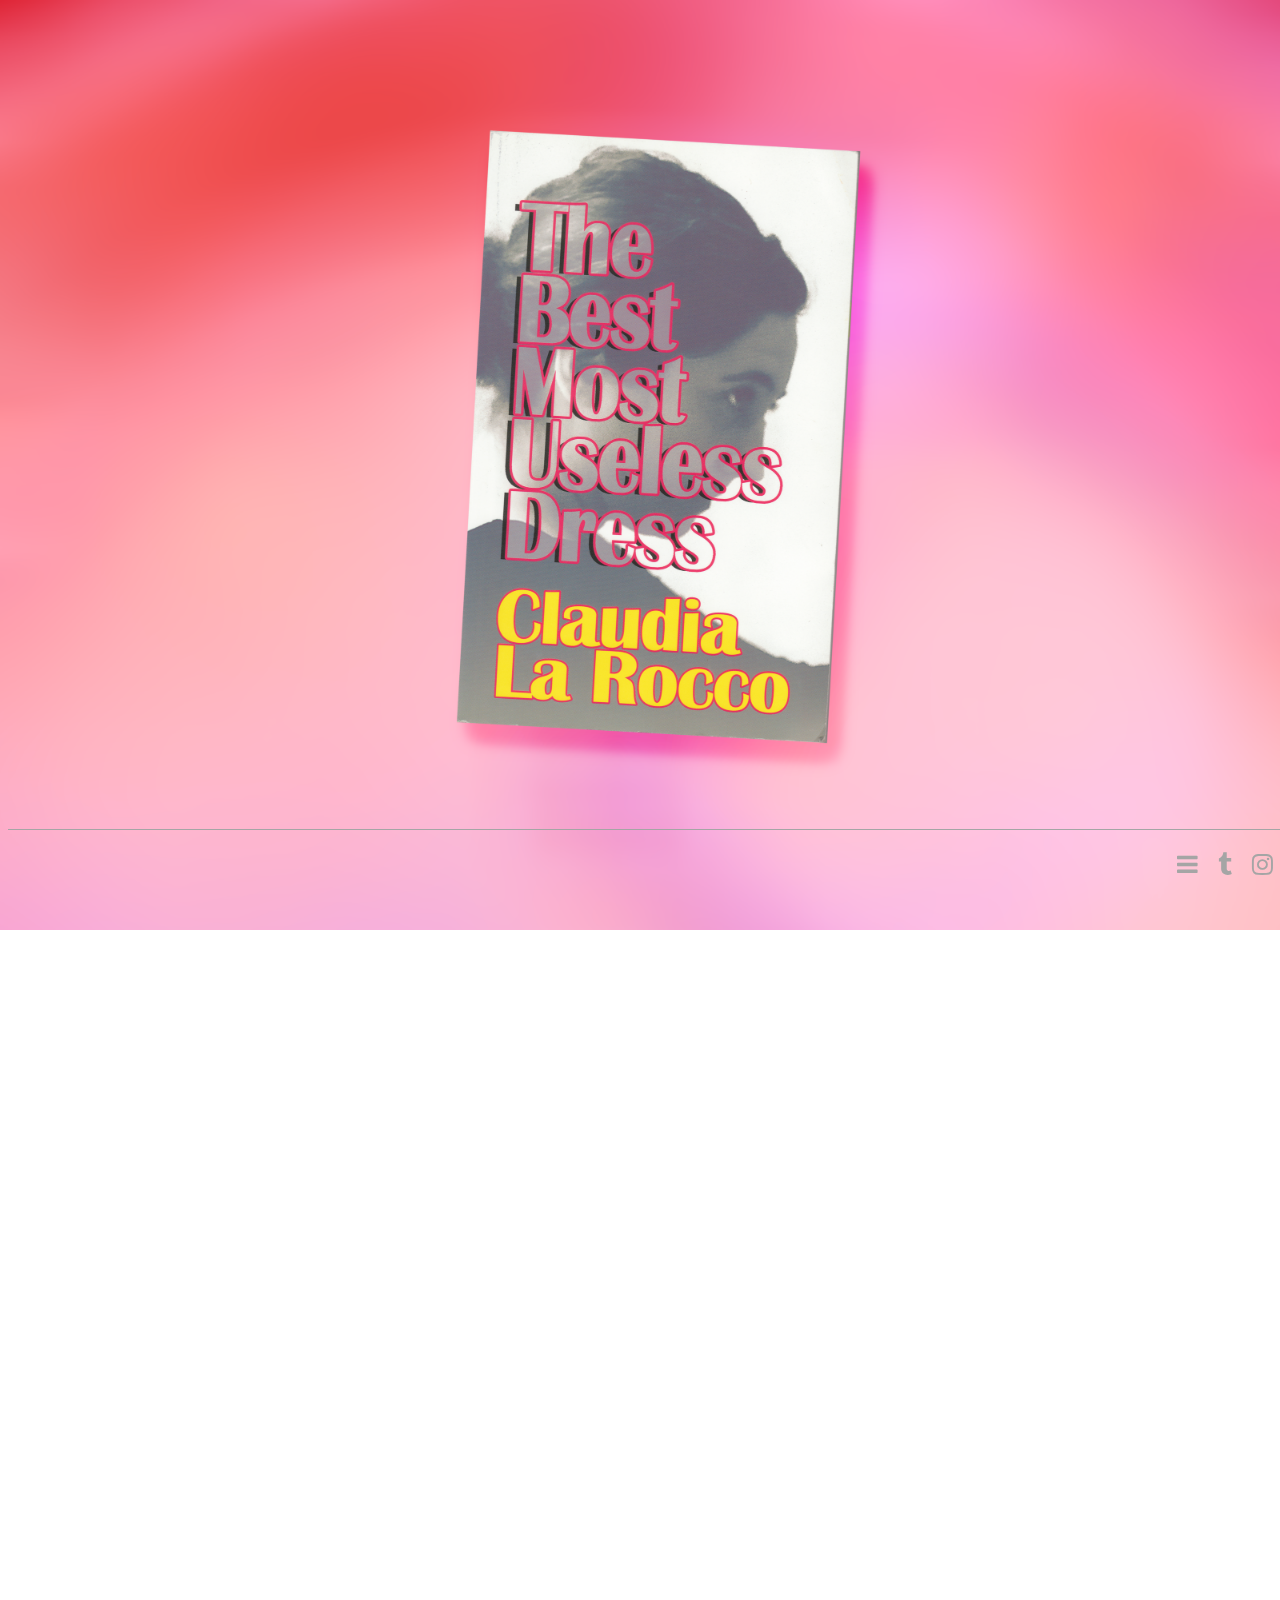
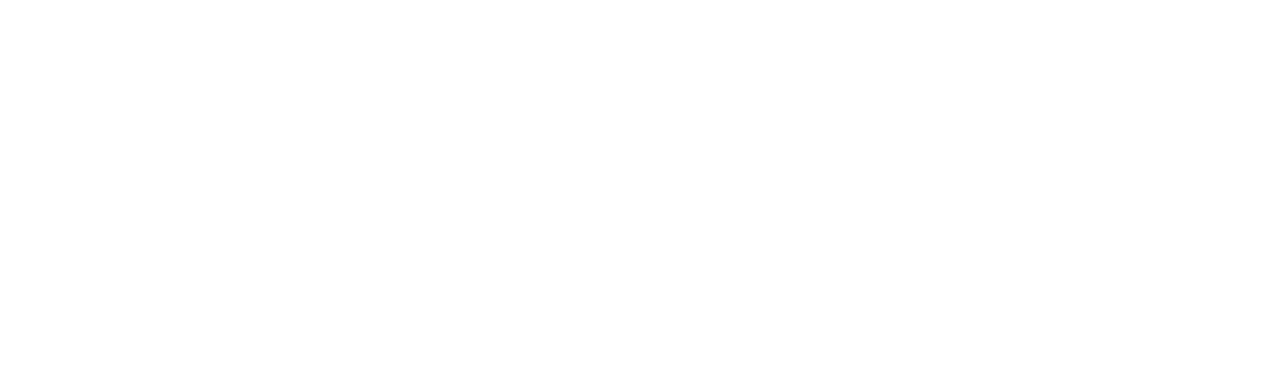
==== index.html @ afa6705f "first commit" ====
<!doctype html>
<html class="no-js" lang="">
    <head>
          <meta charset="utf-8">
          <meta http-equiv="x-ua-compatible" content="ie=edge">
          <title>eclair</title>
          <meta name="description" content="">
          <meta name="viewport" content="width=device-width, initial-scale=1">

          <link rel="apple-touch-icon" href="apple-touch-icon.png">

          <link href="https://fonts.googleapis.com/css?family=Lato:100,300,300i,400,700" rel="stylesheet">

          <link rel="stylesheet" href="https://maxcdn.bootstrapcdn.com/bootstrap/4.0.0-alpha.6/css/bootstrap.min.css" integrity="sha384-rwoIResjU2yc3z8GV/NPeZWAv56rSmLldC3R/AZzGRnGxQQKnKkoFVhFQhNUwEyJ" crossorigin="anonymous">
          <link href="https://cdn.snipcart.com/themes/2.0/base/snipcart.min.css" rel="stylesheet" type="text/css" />

          <link href="https://maxcdn.bootstrapcdn.com/font-awesome/4.7.0/css/font-awesome.min.css" rel="stylesheet" integrity="sha384-wvfXpqpZZVQGK6TAh5PVlGOfQNHSoD2xbE+QkPxCAFlNEevoEH3Sl0sibVcOQVnN" crossorigin="anonymous">

          <link rel="stylesheet" href="./css/nttld.css?v=apr28172" media="screen">

          <link rel="apple-touch-icon" sizes="180x180" href="/apple-touch-icon.png">
          <link rel="icon" type="image/png" href="/favicon-32x32.png" sizes="32x32">
          <link rel="icon" type="image/png" href="/favicon-16x16.png" sizes="16x16">
          <link rel="manifest" href="/manifest.json">
          <link rel="mask-icon" href="/safari-pinned-tab.svg" color="#5bbad5">
          <meta name="theme-color" content="#ffffff">



          <script src="https://code.jquery.com/jquery-3.1.1.min.js"></script>

          <script src="https://cdnjs.cloudflare.com/ajax/libs/tether/1.4.0/js/tether.min.js" integrity="sha384-DztdAPBWPRXSA/3eYEEUWrWCy7G5KFbe8fFjk5JAIxUYHKkDx6Qin1DkWx51bBrb" crossorigin="anonymous"></script>

          <script src="https://maxcdn.bootstrapcdn.com/bootstrap/4.0.0-alpha.6/js/bootstrap.min.js"></script>

          <!-- Snipcart section -->
          <script src="https://ajax.googleapis.com/ajax/libs/jquery/2.2.2/jquery.min.js"></script>

          <script src="https://cdn.snipcart.com/scripts/2.0/snipcart.js" id="snipcart" data-api-key="MDNmNmMyM2UtNzE5Yy00MDRhLWFlYmMtYjlkZWI2OTkzZmEwNjM2MjQyNjU5MTQzOTgzNzgw"></script>

          <link href="https://cdn.snipcart.com/themes/2.0/base/snipcart.min.css" type="text/css" rel="stylesheet" />



    </head>

    <body>

      <div class="container-fluid main">


              <!-- Welcome photo - IE this is all you need ;) -->
              <div class="row" id="image">
                <div class="col-12">


                </div>
              </div>




        <!-- Product Pages // Centered Fade-In, Out to the Bottom -->
        <div class="products-only">


          <div id="bottle" class="product center-product">
            <div class="close-product"><i class="fa fa-times-circle"></i></div>
            <div class="row">
              <div class="col-12 col-sm-7 product-image">
                <div class="product-image-main">
                  <img src="https://s3.ca-central-1.amazonaws.com/nttld.ltd/cdn/products/2017/bottle2017.jpg">
                </div>
                <div class="product-thumbnail thumb1">
                  <img src="https://s3.ca-central-1.amazonaws.com/nttld.ltd/cdn/products/2017/bottle2017.jpg">
                </div>
                <div class="product-thumbnail thumb2">
                  <img src="https://s3.ca-central-1.amazonaws.com/nttld.ltd/cdn/products/2017/bottle2017.jpg">
                </div>
                <div class="product-thumbnail thumb3">
                  <img src="https://s3.ca-central-1.amazonaws.com/nttld.ltd/cdn/products/2017/bottle2017.jpg">
                </div>
              </div>
              <div class="col-12 col-sm-5 product-text">
                <h2>bottle</h2>
                <div class="product-style-band">
                  <img src="https://s3.ca-central-1.amazonaws.com/nttld.ltd/cdn/products/2017/bottle2017.jpg">
                </div>
                <p>It's gold. You squeeze it. Stuff comes out.</p>
                <p><em>In stock</em></p>
                <ul>
                  <li>Bottle</li>
                  <li>Holds fluids</li>
                  <li>Says "entitled" on it</li>
                </ul>

                <div class="button-wrapper">
                  <button
                      class="nttld btn btn-primary snipcart-add-item"
                      data-item-id="2017-classic-bottle-spring"
                      data-item-url="/"
                      data-item-name="entitled bottle"
                      data-item-price="15.00"
                      data-item-weight="200"
                      data-item-description="The entitled bottle"
                      <i class="fa fa-shopping-cart"></i> <h3>15.00</h3>
                    </button>
                </div>
              </div>
            </div>
          </div>

          <div id="keg" class="product center-product">
            <div class="close-product"><i class="fa fa-times-circle"></i></div>
            <div class="row">
              <div class="col-12 col-sm-7 product-image">
                <div class="product-image-main">
                  <img src="https://s3.ca-central-1.amazonaws.com/nttld.ltd/cdn/products/2017/keg2017.jpg">
                </div>
                 <div class="product-thumbnail"></div>
                <div class="product-thumbnail"></div>
              </div>
              <div class="col-12 col-sm-5 product-text">
                  <h2>keg</h2>
                  <div class="product-style-band">
                    <div class="style-band">
                      <img src="https://s3.ca-central-1.amazonaws.com/nttld.ltd/cdn/products/2017/keg2017.jpg">
                    </div>
                  </div>
                  <p>It's a hole you can put things in while you wear your training t. Think of it as your perfect partner.</p>
                  <p><em>In stock</em></p>
                  <ul>
                    <li>Black plastic</li>
                    <li>Gold text</li>
                    <li>Says nttld.ltd on it</li>
                  </ul>
                  <div class="button-wrapper">
                    <button
                        class="nttld btn btn-primary snipcart-add-item"
                        data-item-id="2017-keg-spring"
                        data-item-url="/"
                        data-item-name="entitled keg"
                        data-item-price="15.00"
                        data-item-weight="180"
                        data-item-description="The entitled keg"
                        <i class="fa fa-shopping-cart"></i> <h3>15.00</h3>
                      </button>
                </div>
              </div>
            </div>
          </div>

        </div>


        <!-- Pages Section -->
        <div class="other-pages">

          <!-- Info/About Page -->
          <div id="about" class="info-page center-page">
            <div class="close-page"><i class="fa fa-times-circle"></i></div>
              <div class="row">
                <div class="col-12 col-sm-8 offset-sm-2 col-md-6 offset-md-3 text">
                  <div class="text-header">
                      <img src="https://s3.ca-central-1.amazonaws.com/nttld.ltd/cdn/images/3.jpg">
                  </div>
                  <h2>About Entitled</h2>
                  <p>Just a small group of cyclists from Montréal, Québec, looking to approach competitive cycling with a laissez-faire attitude. Look good, ride hard, yes. Take ourselves seriously, no.</p>
                  <div class="text-footer">
                      <img src="https://s3.ca-central-1.amazonaws.com/nttld.ltd/cdn/images/3.jpg">
                  </div>
                </div>
              </div>
          </div>


          <!-- FAQ -->
          <div id="faq" class="info-page center-page">
            <div class="close-page"><i class="fa fa-times-circle"></i></div>
              <div class="row">
                <div class="col-12 col-sm-8 offset-sm-2 col-md-6 offset-md-3 text">
                  <div class="text-header">
                      <img src="https://s3.ca-central-1.amazonaws.com/nttld.ltd/cdn/images/3.jpg">
                  </div>
                  <h2>FAQ</h2>
                  <ol>
                    <li><strong>I want my order ASAP, how do I know what’s in stock?</strong><br />

                    Think of us as half-way between made-to-order and pret-a-portée. In some cases, items are produced frequently based on current demand, in other cases, the lead time is dependant on our current orders.</li>

                    <li><strong>Do you have (y) size?</strong><br />

                    In the case of cycling kits, please see our <a href="#" class="page-link" data-id="sizing">sizing charts</a>.<br />

                    For t-shirts, we currently produce small, medium and large. This can and will change and we’d love to  <a href="#" class="page-link" data-id="contact">hear from you</a>.</li>

                    <li><strong>Shipping</strong><br />

                    The numbers you see come straight from the Canadian Postal Service. You are responsible for any duties or fees or taxes or general "someone's hand in your pocket because monies", please see our  <a href="#" class="page-link" data-id="shipping">shipping page here</a>.</li>

                    <!-- <li><strong>Returns</strong><br />

                    We also have a page for that here.</li> -->

                    <li><strong>What if I don’t like it?</strong><br />

                    Yup, another <a href="#" class="page-link" data-id="guaranteed">page for that here.</a></li>

                    <div class="text-footer">
                      <img src="https://s3.ca-central-1.amazonaws.com/nttld.ltd/cdn/images/3.jpg">
                    </div>
                </div>
              </div>
          </div>

          <!-- Contact -->
          <div id="contact" class="info-page center-page">
            <div class="close-page"><i class="fa fa-times-circle"></i></div>
              <div class="row">
                <div class="col-12 col-sm-8 offset-sm-2 col-md-6 offset-md-3 text">
                  <div class="text-header">
                      <img src="https://s3.ca-central-1.amazonaws.com/nttld.ltd/cdn/images/3.jpg">
                  </div>
                  <h2>Entitled</h2>
                  <p>4169 Drolet<br />Montréal, QC<br />H2W 2L5</p>
                  <p><a href="mailto:info@nttld.ltd">info@nttld.ltd</a></p>
                  <div class="text-footer">
                      <img src="https://s3.ca-central-1.amazonaws.com/nttld.ltd/cdn/images/3.jpg">
                  </div>
                </div>
              </div>
          </div>


        </div>
      </div>




      <!-- Sitemap and page listing -->
      <div class="container-fluid pages">

        <div id="sitemap" class="sitemap">
          <div class="all-wrapper">
            <div class="close-sitemap"><i class="fa fa-times-circle"></i></div>
        <!-- entitled logo to swap -->
            <div class="row logo">
            <div class="col-12">
                <img class="entitled-main-brand" src="https://s3.ca-central-1.amazonaws.com/nttld.ltd/cdn/images/entitled-web.png">
              </div>
            </div>
            <div class="row products">
              <div class="col-12 col-sm-6 col-md-4 col-lg-3">
                <!-- NTTLD KITS SECTION -->
              </div>
              <div class="col-12 col-sm-6 col-md-4 col-lg-3">
                <!-- NTTLD TEES SECTION -->
                </ul>
              </div>
              <div class="col-12 col-sm-6 col-md-4 col-lg-3">
                <h2>collection</h2>
                <ul>
                  <li class="sitemap-link" data-id="bottle">Pedro Paramo</li>
                  <li class="sitemap-link" data-id="keg">Nature Poem</li>
                </ul>
              </div>
              <div class="col-12 col-sm-6 col-md-4 col-lg-3">
                <h2>eclair</h2>
                <ul>
                  <li class="sitemap-link" data-id="about">about</li>
                  <li class="sitemap-link" data-id="contact">contact</li>
                  <li class="sitemap-link" data-id="faq">f.a.q.</li>
                </ul>
              </div>
        <!--     <div class="col-12 col-sm-6 col-md-4 col-lg-3">
                <h2>store stuff</h2>
                <ul>
                  <li class="sitemap-link" data-id="guaranteed">guaranteed entitled</li>
                  <li class="sitemap-link" data-id="sizing">sizing</li>
                  <li class="sitemap-link" data-id="preorders">preorders</li>
                  <li class="sitemap-link" data-id="shipping">shipping</li>
                  <li>returns</li>
                </ul>
              </div> -->

            </div>
          </div>
        </div>
      </div>



      <footer>

          <div class="cart">
            <a href="#" class="snipcart-checkout"><i class="fa fa-shopping-cart"></i><span class="badge">0</span></a>
          </div>

          <div class="sitemap-button">
            <i class="fa fa-navicon show-products"></i>
          </div>

          <div class="contact-social">
            <a href="https://eclair-works.tumblr.com"><i class="fa fa-tumblr"></i></a>
            <a href="https://instagram.com/eclair.works"><i class="fa fa-instagram"></i></a>
          </div>
      </footer>

      <!-- Custom NTLD JS/Jquery for toggles, panels and scrolling -->
      <script src="js/nttld.js" type="text/javascript" charset="utf-8" async defer></script>

      <!-- random and zooming and scrolling scripts -->
      <script src="js/bgrandom.js" type="text/javascript" ></script>

      <script src="js/skrollr.js"></script>
      <script>
        var s = skrollr.init();
      </script>

      <!-- Piwik -->
      <script type="text/javascript">

        var _paq = _paq || [];
        // tracker methods like "setCustomDimension" should be called before "trackPageView"
        _paq.push(["setDocumentTitle", document.domain + "/" + document.title]);
        _paq.push(["setCookieDomain", "*.nttld.ltd"]);
        _paq.push(["setDomains", ["*.nttld.ltd","*.entitled.ltd","*.www.entitled.ltd","*.www.nttld.ltd"]]);
        _paq.push(['trackPageView']);
        _paq.push(['enableLinkTracking']);
        (function() {
          var u="https://analytics.shiftfocus.ca/";
          _paq.push(['setTrackerUrl', u+'piwik.php']);
          _paq.push(['setSiteId', '28']);
          var d=document, g=d.createElement('script'), s=d.getElementsByTagName('script')[0];
          g.type='text/javascript'; g.async=true; g.defer=true; g.src=u+'piwik.js'; s.parentNode.insertBefore(g,s);
        })();
      </script>
      <noscript><p><img src="https://analytics.shiftfocus.ca/piwik.php?idsite=28&rec=1" style="border:0;" alt="" /></p></noscript>
      <!-- End Piwik Code -->

  </body>
</html>
---- css/nttld.css ----
body {
  background: #000021;
  font-family: 'Lato', sans-serif;
  font-size: 24px;
  color: #ac862d;
  letter-spacing: -0.2px;
}
.main {
  padding: 0px;
  overflow: auto;
}
.main #photo {
  margin: 0px;
}
.main #photo div {
  background-image: url("https://s3.ca-central-1.amazonaws.com/nttld.ltd/cdn/images/8.jpg");
  width: 100vw;
  height: 100vh;
  background-size: cover;
  padding: 0px;
}
.main #photo div .photogcredit {
  color: #ac862d;
  height: 100px;
  font-size: 12px;
  padding-top: 8px;
  padding-left: 21px;
  opacity: 0.4;
  background: none;
  transition: opacity 0.5s ease-in-out;
}
.main #photo div .photogcredit:hover {
  opacity: 1;
  transition: opacity 0.5s ease-in-out;
}
.main #photo div .photogcredit a {
  color: #ac862d;
}
.main #photo div img {
  position: absolute;
  top: 10px;
  right: 25px;
  opacity: 0;
  width: 500px;
  transition: opacity 0.5s ease-in-out;
}
.main #photo div img:hover {
  opacity: 1;
  transition: opacity 0.5s ease-in-out;
}
.main #photo div i {
  position: absolute;
  bottom: 80px;
  left: 35px;
  opacity: 0.2;
  transition: opacity 0.3s;
}
.main #photo div i:hover {
  opacity: 1;
  transition: opacity 0.3s;
}
.main .products-only,
.main .other-pages {
  background-image: none;
}
.imageCycle1{
background:url(../bgimages/1.png) no-repeat center center fixed;
width: 100vw;
height: 100vh;
background-size: cover;
padding: 0px;
}
.imageCycle2{
background:url(../bgimages/2.png) no-repeat center center fixed;
width: 100vw;
height: 100vh;
background-size: cover;
padding: 0px;
}
.imageCycle3{
background:url(../bgimages/3.png) no-repeat center center fixed;
width: 100vw;
height: 100vh;
background-size: cover;
padding: 0px;
}
.imageCycle4{
background:url(../bgimages/4.png) no-repeat center center fixed;
width: 100vw;
height: 100vh;
background-size: cover;
padding: 0px;
}
.main .products-only background-color,
.main .other-pages background-color,
.main .products-only .center-product,
.main .other-pages .center-product,
.main .products-only .center-page,
.main .other-pages .center-page {
  position: absolute;
  opacity: 0;
  left: 0;
  top: 100vh;
  min-height: 100vh;
  width: 100vw;
  background-color: rgba(254,254,254,0.92);
  z-index: 10;
  overflow: scroll;
  transition: 0.6s top ease-in-out, 0.3s opacity linear;
}
.main .products-only .center-product .close-product,
.main .other-pages .center-product .close-product,
.main .products-only .center-page .close-product,
.main .other-pages .center-page .close-product,
.main .products-only .center-product .close-page,
.main .other-pages .center-product .close-page,
.main .products-only .center-page .close-page,
.main .other-pages .center-page .close-page {
  display: block;
  position: absolute;
  width: 30px;
  top: 10px;
  right: 10px;
  z-index: 5;
}
.main .products-only .center-product .close-product i,
.main .other-pages .center-product .close-product i,
.main .products-only .center-page .close-product i,
.main .other-pages .center-page .close-product i,
.main .products-only .center-product .close-page i,
.main .other-pages .center-product .close-page i,
.main .products-only .center-page .close-page i,
.main .other-pages .center-page .close-page i {
  color: #ac862d;
}
.main .products-only .center-product .product-image,
.main .other-pages .center-product .product-image,
.main .products-only .center-page .product-image,
.main .other-pages .center-page .product-image {
  width: 100%;
  height: 80vh;
  margin-top: 35px;
  padding-left: 35px;
  object-fit: cover;
}
.main .products-only .center-product .product-image .product-image-main,
.main .other-pages .center-product .product-image .product-image-main,
.main .products-only .center-page .product-image .product-image-main,
.main .other-pages .center-page .product-image .product-image-main {
  position: relative;
}
.main .products-only .center-product .product-image .product-image-main img,
.main .other-pages .center-product .product-image .product-image-main img,
.main .products-only .center-page .product-image .product-image-main img,
.main .other-pages .center-page .product-image .product-image-main img {
  width: 100%;
}
.main .products-only .center-product .product-image .product-thumbnail,
.main .other-pages .center-product .product-image .product-thumbnail,
.main .products-only .center-page .product-image .product-thumbnail,
.main .other-pages .center-page .product-image .product-thumbnail {
  position: right;
  margin-top: 10px;
  height: 10vh;
  overflow: hidden;
}
.main .products-only .center-product .product-image .product-thumbnail img,
.main .other-pages .center-product .product-image .product-thumbnail img,
.main .products-only .center-page .product-image .product-thumbnail img,
.main .other-pages .center-page .product-image .product-thumbnail img {
  width: 100%;
  height: 100%;
}
.main .products-only .center-product .product-image .thumb1 img,
.main .other-pages .center-product .product-image .thumb1 img,
.main .products-only .center-page .product-image .thumb1 img,
.main .other-pages .center-page .product-image .thumb1 img {
  object-fit: none;
  object-position: 49% 40%;
}
.main .products-only .center-product .product-image .thumb2 img,
.main .other-pages .center-product .product-image .thumb2 img,
.main .products-only .center-page .product-image .thumb2 img,
.main .other-pages .center-page .product-image .thumb2 img {
  object-fit: none;
  object-position: 66% 57%;
}
.main .products-only .center-product .product-image .thumb3 img,
.main .other-pages .center-product .product-image .thumb3 img,
.main .products-only .center-page .product-image .thumb3 img,
.main .other-pages .center-page .product-image .thumb3 img {
  object-fit: none;
  object-position: 27% 18%;
}
.main .products-only .center-product .product-text,
.main .other-pages .center-product .product-text,
.main .products-only .center-page .product-text,
.main .other-pages .center-page .product-text,
.main .products-only .center-product .text,
.main .other-pages .center-product .text,
.main .products-only .center-page .text,
.main .other-pages .center-page .text {
  margin-top: 35px;
  padding-right: 40px;
}
.main .products-only .center-product .product-text .product-style-band,
.main .other-pages .center-product .product-text .product-style-band,
.main .products-only .center-page .product-text .product-style-band,
.main .other-pages .center-page .product-text .product-style-band,
.main .products-only .center-product .text .product-style-band,
.main .other-pages .center-product .text .product-style-band,
.main .products-only .center-page .text .product-style-band,
.main .other-pages .center-page .text .product-style-band {
  height: 75px;
  background-color: #000021;
  margin-bottom: 10px;
  overflow: hidden;
}
.main .products-only .center-product .product-text .product-style-band img,
.main .other-pages .center-product .product-text .product-style-band img,
.main .products-only .center-page .product-text .product-style-band img,
.main .other-pages .center-page .product-text .product-style-band img,
.main .products-only .center-product .text .product-style-band img,
.main .other-pages .center-product .text .product-style-band img,
.main .products-only .center-page .text .product-style-band img,
.main .other-pages .center-page .text .product-style-band img {
  width: 100%;
  height: 100%;
  object-fit: none;
  object-position: 50% 25%;
}
.main .products-only .center-product .product-text h2,
.main .other-pages .center-product .product-text h2,
.main .products-only .center-page .product-text h2,
.main .other-pages .center-page .product-text h2,
.main .products-only .center-product .text h2,
.main .other-pages .center-product .text h2,
.main .products-only .center-page .text h2,
.main .other-pages .center-page .text h2 {
  font-weight: 200;
  text-transform: uppercase;
  margin-bottom: 10px;
}
.main .products-only .center-product .product-text p,
.main .other-pages .center-product .product-text p,
.main .products-only .center-page .product-text p,
.main .other-pages .center-page .product-text p,
.main .products-only .center-product .text p,
.main .other-pages .center-product .text p,
.main .products-only .center-page .text p,
.main .other-pages .center-page .text p {
  font-weight: 400;
  font-size: 14px;
  color: #000021;
}
.main .products-only .center-product .product-text p a,
.main .other-pages .center-product .product-text p a,
.main .products-only .center-page .product-text p a,
.main .other-pages .center-page .product-text p a,
.main .products-only .center-product .text p a,
.main .other-pages .center-product .text p a,
.main .products-only .center-page .text p a,
.main .other-pages .center-page .text p a {
  display: inline;
  color: #000021;
  border: none;
  padding: 0px;
  margin: 0px;
}
.main .products-only .center-product .product-text h3,
.main .other-pages .center-product .product-text h3,
.main .products-only .center-page .product-text h3,
.main .other-pages .center-page .product-text h3,
.main .products-only .center-product .text h3,
.main .other-pages .center-product .text h3,
.main .products-only .center-page .text h3,
.main .other-pages .center-page .text h3 {
  font-size: 20px;
  font-weight: 300;
}
.main .products-only .center-product .product-text ul,
.main .other-pages .center-product .product-text ul,
.main .products-only .center-page .product-text ul,
.main .other-pages .center-page .product-text ul,
.main .products-only .center-product .text ul,
.main .other-pages .center-product .text ul,
.main .products-only .center-page .text ul,
.main .other-pages .center-page .text ul {
  padding-left: 20px;
}
.main .products-only .center-product .product-text ul li,
.main .other-pages .center-product .product-text ul li,
.main .products-only .center-page .product-text ul li,
.main .other-pages .center-page .product-text ul li,
.main .products-only .center-product .text ul li,
.main .other-pages .center-product .text ul li,
.main .products-only .center-page .text ul li,
.main .other-pages .center-page .text ul li {
  font-size: 14px;
}
.main .products-only .center-product .product-text .button-wrapper,
.main .other-pages .center-product .product-text .button-wrapper,
.main .products-only .center-page .product-text .button-wrapper,
.main .other-pages .center-page .product-text .button-wrapper,
.main .products-only .center-product .text .button-wrapper,
.main .other-pages .center-product .text .button-wrapper,
.main .products-only .center-page .text .button-wrapper,
.main .other-pages .center-page .text .button-wrapper {
  position: absolute;
  bottom: 0px;
  right: 35px;
}
.main .products-only .center-product .product-text .button-wrapper button,
.main .other-pages .center-product .product-text .button-wrapper button,
.main .products-only .center-page .product-text .button-wrapper button,
.main .other-pages .center-page .product-text .button-wrapper button,
.main .products-only .center-product .text .button-wrapper button,
.main .other-pages .center-product .text .button-wrapper button,
.main .products-only .center-page .text .button-wrapper button,
.main .other-pages .center-page .text .button-wrapper button {
  width: 100%;
  text-align: right;
  border: none;
  background: none;
  position: relative;
  bottom: 3px;
  color: #ac862d;
  font-weight: 200;
  background: none;
  font-size: 16px;
  outline: none;
  border: none;
  padding-left: 3px;
  padding-bottom: 5px;
  padding-right: 0px;
  padding-top: 3px;
  font-family: 'Lato', sans-serif;
}
.main .products-only .center-product .product-text .button-wrapper button i,
.main .other-pages .center-product .product-text .button-wrapper button i,
.main .products-only .center-page .product-text .button-wrapper button i,
.main .other-pages .center-page .product-text .button-wrapper button i,
.main .products-only .center-product .text .button-wrapper button i,
.main .other-pages .center-product .text .button-wrapper button i,
.main .products-only .center-page .text .button-wrapper button i,
.main .other-pages .center-page .text .button-wrapper button i {
  display: inline;
  opacity: 0;
  transition: 0.3s opacity;
}
.main .products-only .center-product .product-text .button-wrapper button h3,
.main .other-pages .center-product .product-text .button-wrapper button h3,
.main .products-only .center-page .product-text .button-wrapper button h3,
.main .other-pages .center-page .product-text .button-wrapper button h3,
.main .products-only .center-product .text .button-wrapper button h3,
.main .other-pages .center-product .text .button-wrapper button h3,
.main .products-only .center-page .text .button-wrapper button h3,
.main .other-pages .center-page .text .button-wrapper button h3 {
  display: inline;
  font-size: 20px;
  font-weight: 200;
  text-align: right;
  padding-bottom: 0px;
  margin-bottom: 2px;
  color: #ac862d;
  transition: 0.3s color;
}
.main .products-only .center-product .product-text .button-wrapper button:hover,
.main .other-pages .center-product .product-text .button-wrapper button:hover,
.main .products-only .center-page .product-text .button-wrapper button:hover,
.main .other-pages .center-page .product-text .button-wrapper button:hover,
.main .products-only .center-product .text .button-wrapper button:hover,
.main .other-pages .center-product .text .button-wrapper button:hover,
.main .products-only .center-page .text .button-wrapper button:hover,
.main .other-pages .center-page .text .button-wrapper button:hover,
.main .products-only .center-product .product-text .button-wrapper button:focus,
.main .other-pages .center-product .product-text .button-wrapper button:focus,
.main .products-only .center-page .product-text .button-wrapper button:focus,
.main .other-pages .center-page .product-text .button-wrapper button:focus,
.main .products-only .center-product .text .button-wrapper button:focus,
.main .other-pages .center-product .text .button-wrapper button:focus,
.main .products-only .center-page .text .button-wrapper button:focus,
.main .other-pages .center-page .text .button-wrapper button:focus,
.main .products-only .center-product .product-text .button-wrapper button:active,
.main .other-pages .center-product .product-text .button-wrapper button:active,
.main .products-only .center-page .product-text .button-wrapper button:active,
.main .other-pages .center-page .product-text .button-wrapper button:active,
.main .products-only .center-product .text .button-wrapper button:active,
.main .other-pages .center-product .text .button-wrapper button:active,
.main .products-only .center-page .text .button-wrapper button:active,
.main .other-pages .center-page .text .button-wrapper button:active,
.main .products-only .center-product .product-text .button-wrapper button:visited,
.main .other-pages .center-product .product-text .button-wrapper button:visited,
.main .products-only .center-page .product-text .button-wrapper button:visited,
.main .other-pages .center-page .product-text .button-wrapper button:visited,
.main .products-only .center-product .text .button-wrapper button:visited,
.main .other-pages .center-product .text .button-wrapper button:visited,
.main .products-only .center-page .text .button-wrapper button:visited,
.main .other-pages .center-page .text .button-wrapper button:visited {
  background: none;
  outline: none;
  box-shadow: none;
}
.main .products-only .center-product .product-text .button-wrapper button:hover h3,
.main .other-pages .center-product .product-text .button-wrapper button:hover h3,
.main .products-only .center-page .product-text .button-wrapper button:hover h3,
.main .other-pages .center-page .product-text .button-wrapper button:hover h3,
.main .products-only .center-product .text .button-wrapper button:hover h3,
.main .other-pages .center-product .text .button-wrapper button:hover h3,
.main .products-only .center-page .text .button-wrapper button:hover h3,
.main .other-pages .center-page .text .button-wrapper button:hover h3,
.main .products-only .center-product .product-text .button-wrapper button:focus h3,
.main .other-pages .center-product .product-text .button-wrapper button:focus h3,
.main .products-only .center-page .product-text .button-wrapper button:focus h3,
.main .other-pages .center-page .product-text .button-wrapper button:focus h3,
.main .products-only .center-product .text .button-wrapper button:focus h3,
.main .other-pages .center-product .text .button-wrapper button:focus h3,
.main .products-only .center-page .text .button-wrapper button:focus h3,
.main .other-pages .center-page .text .button-wrapper button:focus h3,
.main .products-only .center-product .product-text .button-wrapper button:active h3,
.main .other-pages .center-product .product-text .button-wrapper button:active h3,
.main .products-only .center-page .product-text .button-wrapper button:active h3,
.main .other-pages .center-page .product-text .button-wrapper button:active h3,
.main .products-only .center-product .text .button-wrapper button:active h3,
.main .other-pages .center-product .text .button-wrapper button:active h3,
.main .products-only .center-page .text .button-wrapper button:active h3,
.main .other-pages .center-page .text .button-wrapper button:active h3,
.main .products-only .center-product .product-text .button-wrapper button:visited h3,
.main .other-pages .center-product .product-text .button-wrapper button:visited h3,
.main .products-only .center-page .product-text .button-wrapper button:visited h3,
.main .other-pages .center-page .product-text .button-wrapper button:visited h3,
.main .products-only .center-product .text .button-wrapper button:visited h3,
.main .other-pages .center-product .text .button-wrapper button:visited h3,
.main .products-only .center-page .text .button-wrapper button:visited h3,
.main .other-pages .center-page .text .button-wrapper button:visited h3 {
  color: #000021;
  transition: 0.3s color;
}
.main .products-only .center-product .product-text .button-wrapper button:hover i,
.main .other-pages .center-product .product-text .button-wrapper button:hover i,
.main .products-only .center-page .product-text .button-wrapper button:hover i,
.main .other-pages .center-page .product-text .button-wrapper button:hover i,
.main .products-only .center-product .text .button-wrapper button:hover i,
.main .other-pages .center-product .text .button-wrapper button:hover i,
.main .products-only .center-page .text .button-wrapper button:hover i,
.main .other-pages .center-page .text .button-wrapper button:hover i,
.main .products-only .center-product .product-text .button-wrapper button:focus i,
.main .other-pages .center-product .product-text .button-wrapper button:focus i,
.main .products-only .center-page .product-text .button-wrapper button:focus i,
.main .other-pages .center-page .product-text .button-wrapper button:focus i,
.main .products-only .center-product .text .button-wrapper button:focus i,
.main .other-pages .center-product .text .button-wrapper button:focus i,
.main .products-only .center-page .text .button-wrapper button:focus i,
.main .other-pages .center-page .text .button-wrapper button:focus i,
.main .products-only .center-product .product-text .button-wrapper button:active i,
.main .other-pages .center-product .product-text .button-wrapper button:active i,
.main .products-only .center-page .product-text .button-wrapper button:active i,
.main .other-pages .center-page .product-text .button-wrapper button:active i,
.main .products-only .center-product .text .button-wrapper button:active i,
.main .other-pages .center-product .text .button-wrapper button:active i,
.main .products-only .center-page .text .button-wrapper button:active i,
.main .other-pages .center-page .text .button-wrapper button:active i,
.main .products-only .center-product .product-text .button-wrapper button:visited i,
.main .other-pages .center-product .product-text .button-wrapper button:visited i,
.main .products-only .center-page .product-text .button-wrapper button:visited i,
.main .other-pages .center-page .product-text .button-wrapper button:visited i,
.main .products-only .center-product .text .button-wrapper button:visited i,
.main .other-pages .center-product .text .button-wrapper button:visited i,
.main .products-only .center-page .text .button-wrapper button:visited i,
.main .other-pages .center-page .text .button-wrapper button:visited i {
  opacity: 1;
  color: #ac862d;
  transition: 0.3s opacity;
}
.main .products-only .center-product .row,
.main .other-pages .center-product .row,
.main .products-only .center-page .row,
.main .other-pages .center-page .row {
  margin-right: 0px;
}
.main .products-only .center-product .row .text,
.main .other-pages .center-product .row .text,
.main .products-only .center-page .row .text,
.main .other-pages .center-page .row .text {
  padding-left: 50px;
  margin-top: 75px;
  padding-bottom: 80px;
}
.main .products-only .center-product .row .text .text-header,
.main .other-pages .center-product .row .text .text-header,
.main .products-only .center-page .row .text .text-header,
.main .other-pages .center-page .row .text .text-header {
  height: 100px;
  width: 100%;
  margin-bottom: 50px;
}
.main .products-only .center-product .row .text .text-header img,
.main .other-pages .center-product .row .text .text-header img,
.main .products-only .center-page .row .text .text-header img,
.main .other-pages .center-page .row .text .text-header img {
  height: 100%;
  width: 100%;
  object-fit: none;
  object-position: 50% 50%;
}
.main .products-only .center-product .row .text .text-footer,
.main .other-pages .center-product .row .text .text-footer,
.main .products-only .center-page .row .text .text-footer,
.main .other-pages .center-page .row .text .text-footer {
  height: 100px;
  width: 100%;
  margin-top: 50px;
}
.main .products-only .center-product .row .text .text-footer img,
.main .other-pages .center-product .row .text .text-footer img,
.main .products-only .center-page .row .text .text-footer img,
.main .other-pages .center-page .row .text .text-footer img {
  height: 100%;
  width: 100%;
  object-fit: none;
  object-position: 90% 70%;
}
.main .products-only .center-product .row .text h2,
.main .other-pages .center-product .row .text h2,
.main .products-only .center-page .row .text h2,
.main .other-pages .center-page .row .text h2 {
  margin-bottom: 40px;
}
.main .products-only .center-product .row .text ol,
.main .other-pages .center-product .row .text ol,
.main .products-only .center-page .row .text ol,
.main .other-pages .center-page .row .text ol {
  font-size: 18px;
  font-weight: 200;
}
.main .products-only .center-product .row .text ol li,
.main .other-pages .center-product .row .text ol li,
.main .products-only .center-page .row .text ol li,
.main .other-pages .center-page .row .text ol li {
  margin-bottom: 20px;
}
.main .products-only .center-product .row .text ol :last-child,
.main .other-pages .center-product .row .text ol :last-child,
.main .products-only .center-page .row .text ol :last-child,
.main .other-pages .center-page .row .text ol :last-child {
  margin-bottom: 0px;
}
.main .products-only .center-product .row .text a,
.main .other-pages .center-product .row .text a,
.main .products-only .center-page .row .text a,
.main .other-pages .center-page .row .text a {
  display: inline;
  color: #000021;
  border: none;
  padding: 0px;
  margin: 0px;
}
.main .products-only .center-product .row .text h3,
.main .other-pages .center-product .row .text h3,
.main .products-only .center-page .row .text h3,
.main .other-pages .center-page .row .text h3 {
  margin-bottom: 20px;
  font-weight: 200;
}
.main .products-only .center-product .row .text .sizing,
.main .other-pages .center-product .row .text .sizing,
.main .products-only .center-page .row .text .sizing,
.main .other-pages .center-page .row .text .sizing {
  width: 100%;
  margin-bottom: 20px;
}
.main .products-only .center-in,
.main .other-pages .center-in {
  top: 0vh;
  opacity: 1;
  transition: 0.6s top ease-in-out, 0.3s opacity linear;
}
.product-form {
  margin-top: 20px;
  font-size: 18px;
  float: right;
  font-weight: 200;
}
.product-form label {
  padding-right: 10px;
}
.product-form button {
  color: #ac862d;
  background-color: #000021;
  outline: none;
  border: none;
}
.product-form button:hover,
.product-form button:focus,
.product-form button:active {
  color: #000021;
  background-color: #ac862d;
  outline: none;
}
.pages {
  z-index: 5;
}
.pages .logo {
  display: inline-block;
  padding-top: 0px;
  width: 140px;
  margin-left: 10px;
}
.pages .logo img {
  height: 70px;
  opacity: 0.9;
}
.pages .sitemap {
  position: fixed;
  opacity: 0;
  top: 100vh;
  left: 0px;
  width: 100vw;
  height: 100vh;
  background-color: #fff;
  transition: 1.5s top ease-in-out, 1.5s opacity ease-in-out;
}
.pages .sitemap .all-wrapper {
  height: 90vh;
  overflow-y: auto;
}
.pages .sitemap .all-wrapper .close-sitemap {
  position: absolute;
  top: 10px;
  right: 20px;
}
.pages .sitemap .all-wrapper .logo {
  padding-right: 0px;
  padding-left: 35px;
  padding-top: 35px;
  margin-right: 0px;
}
.pages .sitemap .all-wrapper .logo div {
  padding: 0px;
}
.pages .sitemap .all-wrapper .products {
  padding: 35px;
  margin-left: 0px;
  margin-right: 0px;
}
.pages .sitemap .all-wrapper .products h2 {
  text-transform: uppercase;
  font-weight: 300;
  padding-bottom: 15px;
  border-bottom: 1px solid #ac862d;
  font-size: 20px;
}
.pages .sitemap .all-wrapper .products ul {
  padding-left: 0px;
}
.pages .sitemap .all-wrapper .products ul li {
  list-style: none;
  font-weight: 300;
  font-size: 16px;
  transition: 0.3s color ease-in-out;
  transition: 0.3s color ease-in-out;
}
.pages .sitemap .all-wrapper .products ul li:hover {
  color: #000021;
}
.pages .sitemap .boring-page {
  height: 100vh;
  width: 100vw;
  background-color: #ac862d;
}
.pages .show-them {
  top: 0vh;
  opacity: 0.95;
  transition: 1.5s top ease-in-out, 1.5s opacity ease-in-out;
}
footer {
  border-top: 1px solid #A5A5A5;
  height: 70px;
  width: 100%;
  position: fixed;
  bottom: 0px;
  z-index: 20;
  transition: 1.5s top ease-in-out, 1.5s opacity ease-in-out;
  background-color: rgba(0,0,0,0);
}
.sitemap {
  background-color: none;
  border-top: none;
  transition: 1.5s;
}
.logo {
  display: inline-block;
  padding-top: 0px;
  width: 140px;
  margin-left: 10px;
}
.logo img {
  height: 70px;
  opacity: 0.9;
}
.sitemap-button {
  position: absolute;
  top: 0px;
  right: 50px;
}
.sitemap-button i {
  color: #A5A5A5;
  padding-top: 22px;
  margin-right: 40px;
}
.cart {
  position: absolute;
  top: 0px;
  right: 75px;
  display: none;
}
.cart a {
  color: #A5A5A5;
}
.cart a i {
  padding-top: 22px;
  margin-right: 50px;
}
.cart a .badge {
  position: relative;
  right: 55px;
  bottom: 15px;
  background: #000021;
  color: #ac862d;
  border: 1px solid #ac862d;
  border-radius: 20px;
  font-size: 50%;
}
.contact-social {
  position: absolute;
  top: 0px;
  right: 0px;
}
.contact-social a {
  color: #A5A5A5;
}
.contact-social a i {
  padding-top: 22px;
  margin-right: 15px;
}
.hide {
  display: none;
}
@media (max-height: 575px) {
  .main .products-only .product {
    min-height: 135vh;
  }
}
@media (max-width: 575px) {
  .main .other-pages .info-page {
    padding-bottom: 35px;
  }
  .main .products-only .product .close-product {
    top: 0px;
  }
  .main .products-only .product .row {
    margin-right: 0px;
  }
  .main .products-only .product .row .product-image {
    height: auto;
  }
  .main .products-only .product .row .product-image .product-thumbnail {
    display: none;
  }
  .main .products-only .product .row .product-text {
    padding-left: 35px;
    padding-right: 15px;
  }
  .main .products-only .product .row .product-text .button-wrapper {
    position: relative;
    padding-bottom: 70px;
    right: 0px;
  }
}
@media (max-width: 768px) {
  .main .products-only .product .product-text {
    margin-top: 45px;
  }
  .main .products-only .product .product-text h2 {
    font-size: 30px;
  }
  .main .gallery-full .left {
    opacity: 0.5;
  }
  .main .gallery-full .right {
    opacity: 0.5;
  }
}
@media (max-width: 576px) {
  .main #photo div img.entitled-main-brand {
    width: 200px;
    top: 25px;
  }
  .main .gallery-full .left {
    top: 45vh;
    opacity: 0.6;
  }
  .main .gallery-full .right {
    opacity: 0.6;
  }
}
@media (max-width: 640px) {
  .main .gallery .product {
    width: 100vw;
    padding-left: 35px;
    padding-right: 35px;
  }
  .main .gallery .product .product-image {
    margin-left: 0px;
    margin-top: 8vh;
    height: 50vh;
  }
  .main .gallery .product .product-thumbnail {
    display: none;
  }
  .main .gallery .product .product-text {
    margin-top: 15px;
  }
  .main .gallery .product .product-text .button-wrapper {
    position: relative;
  }
  .pages .sitemap .all-wrapper .logo img {
    height: 10vh;
  }
  .pages .sitemap .all-wrapper .products {
    padding-top: 30px;
  }
}
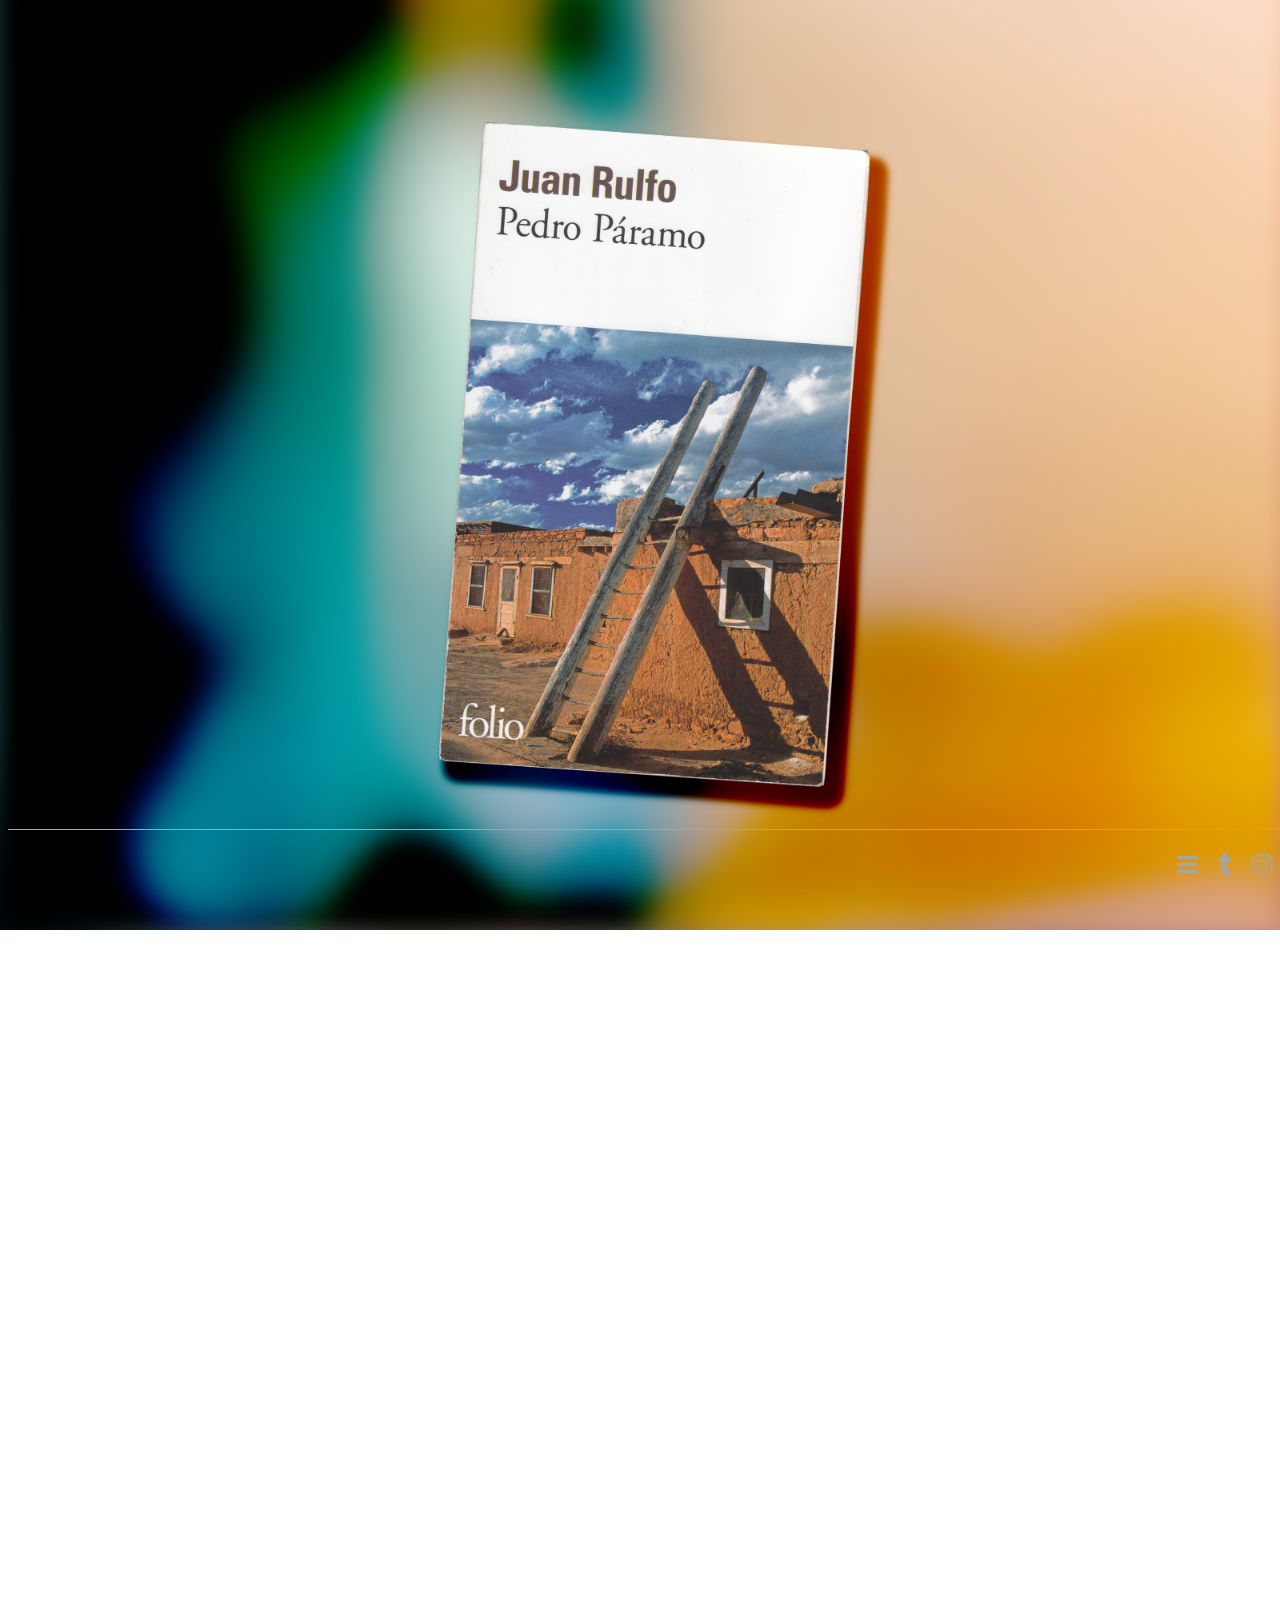
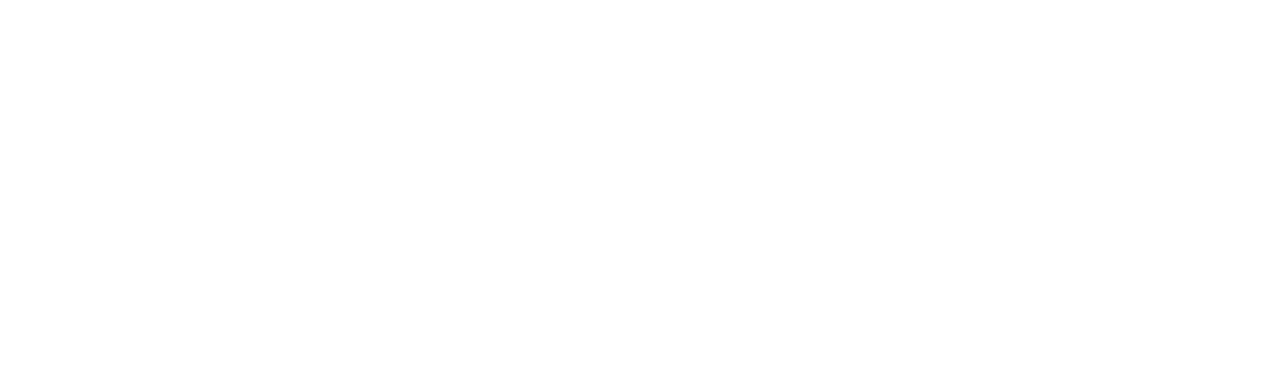
==== commit 29a2d976: "Add files via upload" ====
--- a/index.html
+++ b/index.html
@@ -7,7 +7,7 @@
           <meta name="description" content="">
           <meta name="viewport" content="width=device-width, initial-scale=1">
 
-          <link rel="apple-touch-icon" href="apple-touch-icon.png">
+          <link rel="apple-touch-icon" href="bolt-01.jpg">
 
           <link href="https://fonts.googleapis.com/css?family=Lato:100,300,300i,400,700" rel="stylesheet">
 
@@ -19,8 +19,8 @@
           <link rel="stylesheet" href="./css/nttld.css?v=apr28172" media="screen">
 
           <link rel="apple-touch-icon" sizes="180x180" href="/apple-touch-icon.png">
-          <link rel="icon" type="image/png" href="/favicon-32x32.png" sizes="32x32">
-          <link rel="icon" type="image/png" href="/favicon-16x16.png" sizes="16x16">
+          <link rel="icon" type="image/png" href="bolt-01.jpg" sizes="32x32">
+          <link rel="icon" type="image/png" href="bolt-01.jpg" sizes="16x16">
           <link rel="manifest" href="/manifest.json">
           <link rel="mask-icon" href="/safari-pinned-tab.svg" color="#5bbad5">
           <meta name="theme-color" content="#ffffff">
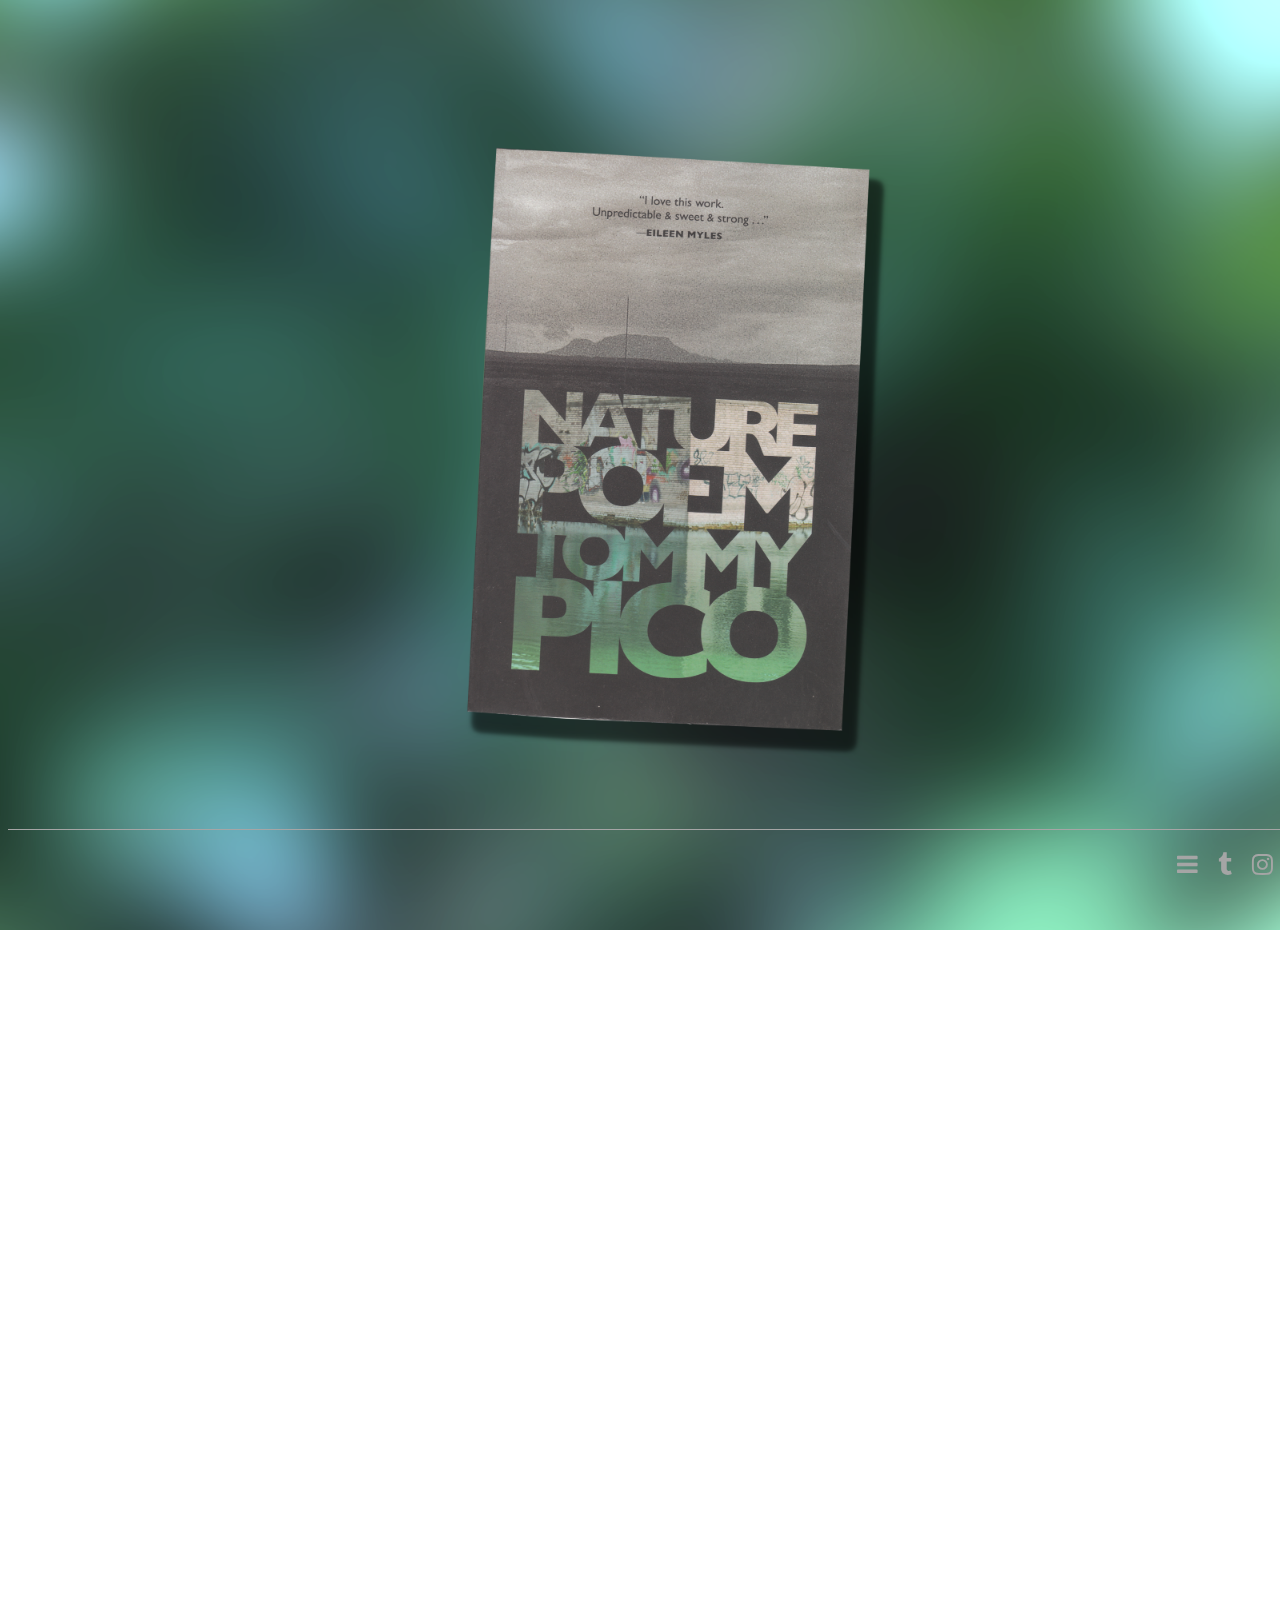
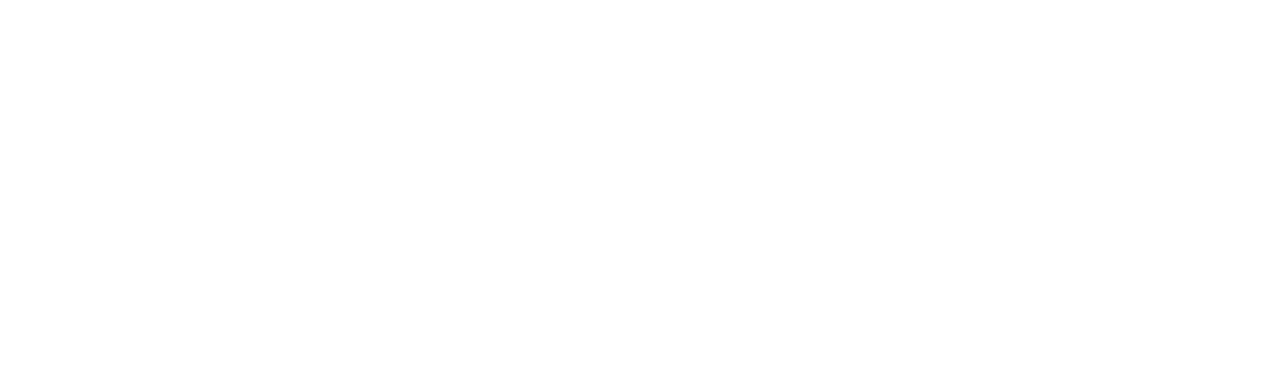
==== commit 1dc12a86: "Add files via upload" ====
--- a/index.html
+++ b/index.html
@@ -18,7 +18,7 @@
 
           <link rel="stylesheet" href="./css/nttld.css?v=apr28172" media="screen">
 
-          <link rel="apple-touch-icon" sizes="180x180" href="/apple-touch-icon.png">
+          <link rel="apple-touch-icon" sizes="180x180" href="/bolt-01.jpg">
           <link rel="icon" type="image/png" href="bolt-01.jpg" sizes="32x32">
           <link rel="icon" type="image/png" href="bolt-01.jpg" sizes="16x16">
           <link rel="manifest" href="/manifest.json">
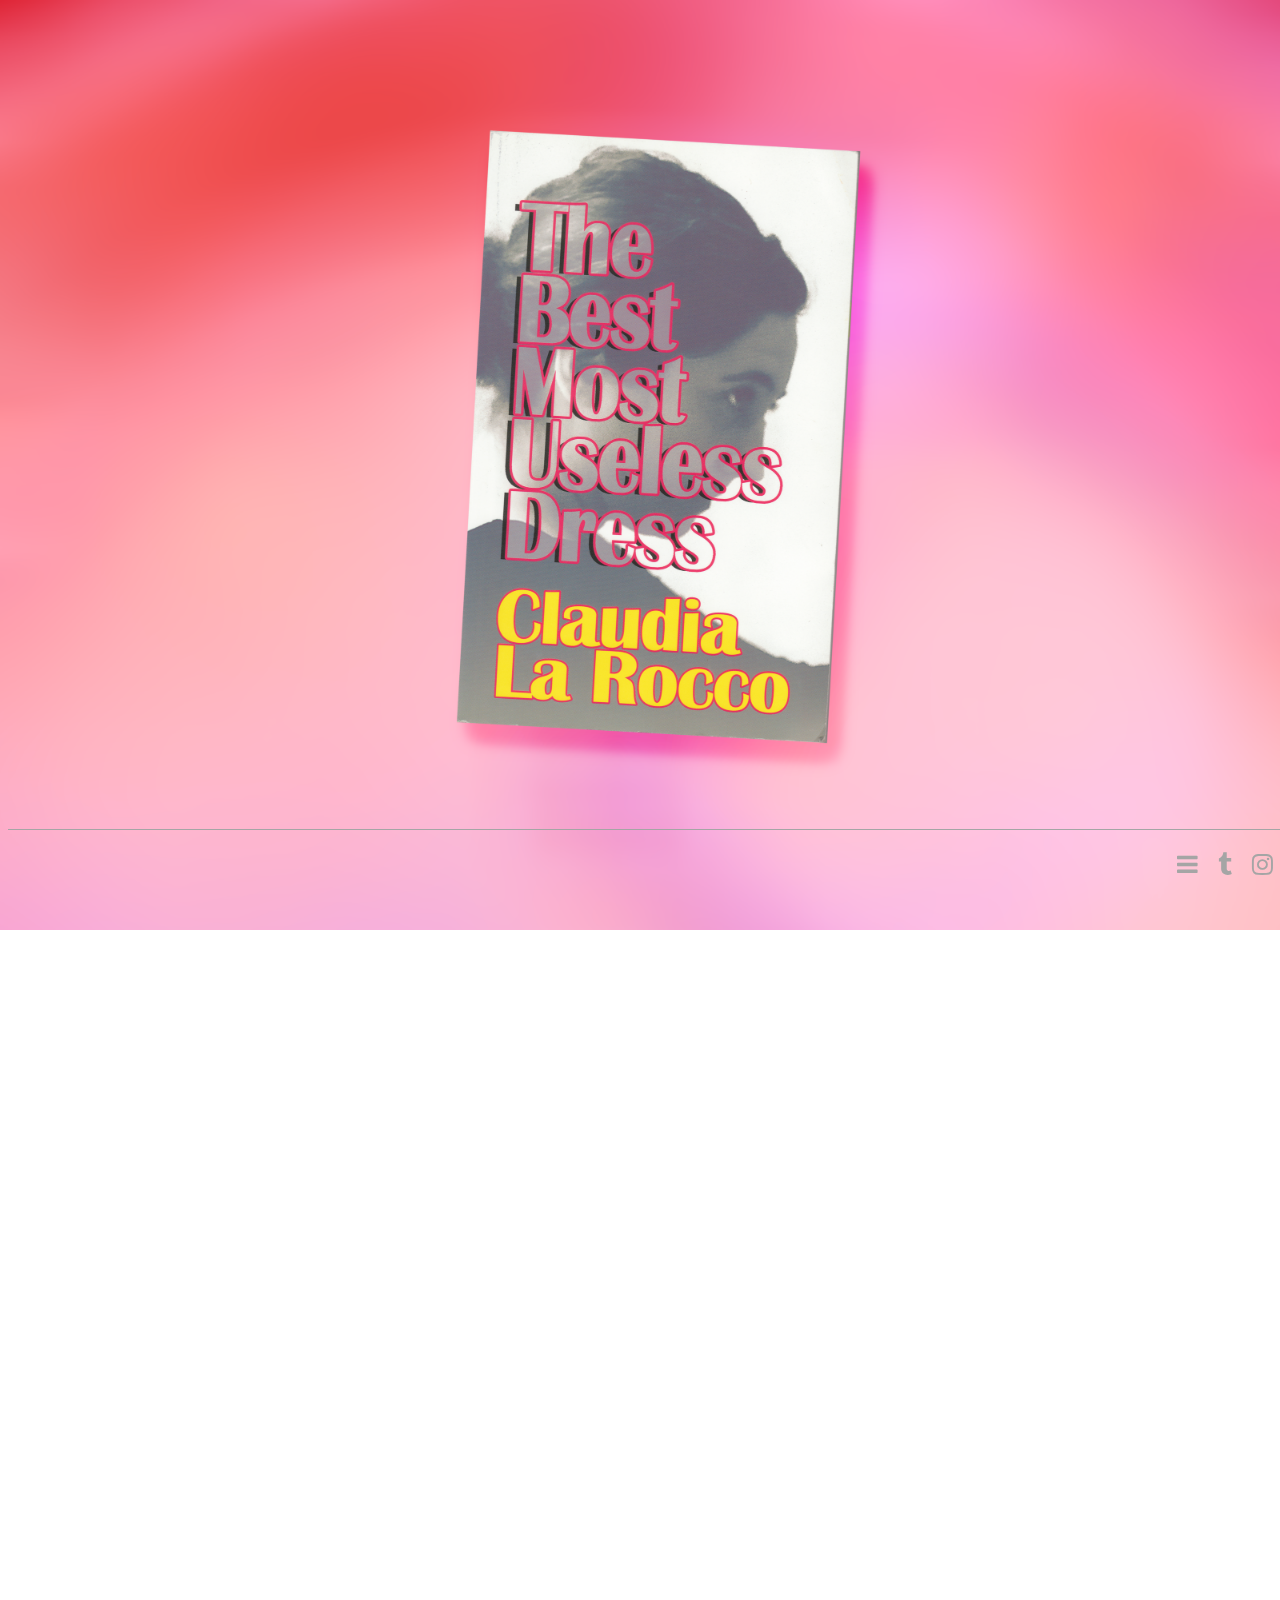
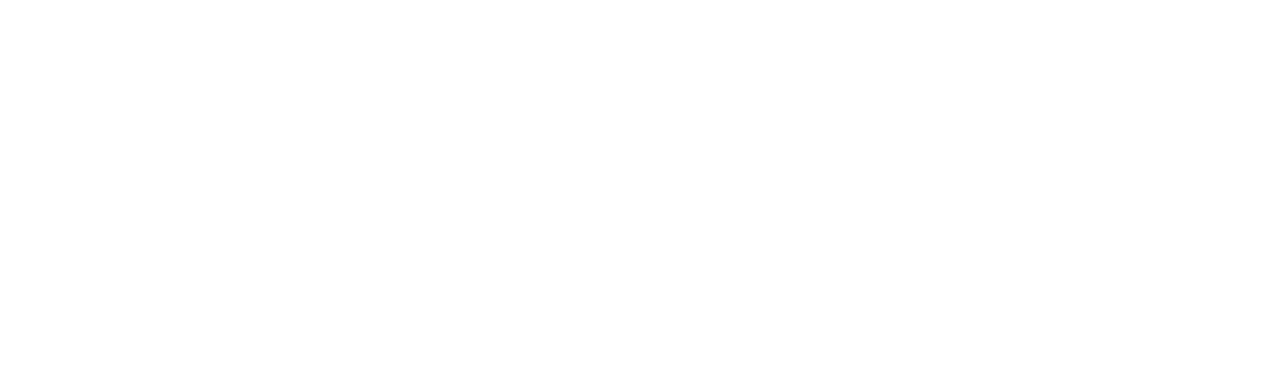
==== commit 4755bbdd: "Add files via upload" ====
--- a/index.html
+++ b/index.html
@@ -18,7 +18,7 @@
 
           <link rel="stylesheet" href="./css/nttld.css?v=apr28172" media="screen">
 
-          <link rel="apple-touch-icon" sizes="180x180" href="/bolt-01.jpg">
+          <link rel="apple-touch-icon" sizes="180x180" href="bolt-01.jpg">
           <link rel="icon" type="image/png" href="bolt-01.jpg" sizes="32x32">
           <link rel="icon" type="image/png" href="bolt-01.jpg" sizes="16x16">
           <link rel="manifest" href="/manifest.json">
@@ -247,7 +247,7 @@
         <!-- entitled logo to swap -->
             <div class="row logo">
             <div class="col-12">
-                <img class="entitled-main-brand" src="https://s3.ca-central-1.amazonaws.com/nttld.ltd/cdn/images/entitled-web.png">
+                <img class="entitled-main-brand" src="esq-03-4.jpg">
               </div>
             </div>
             <div class="row products">
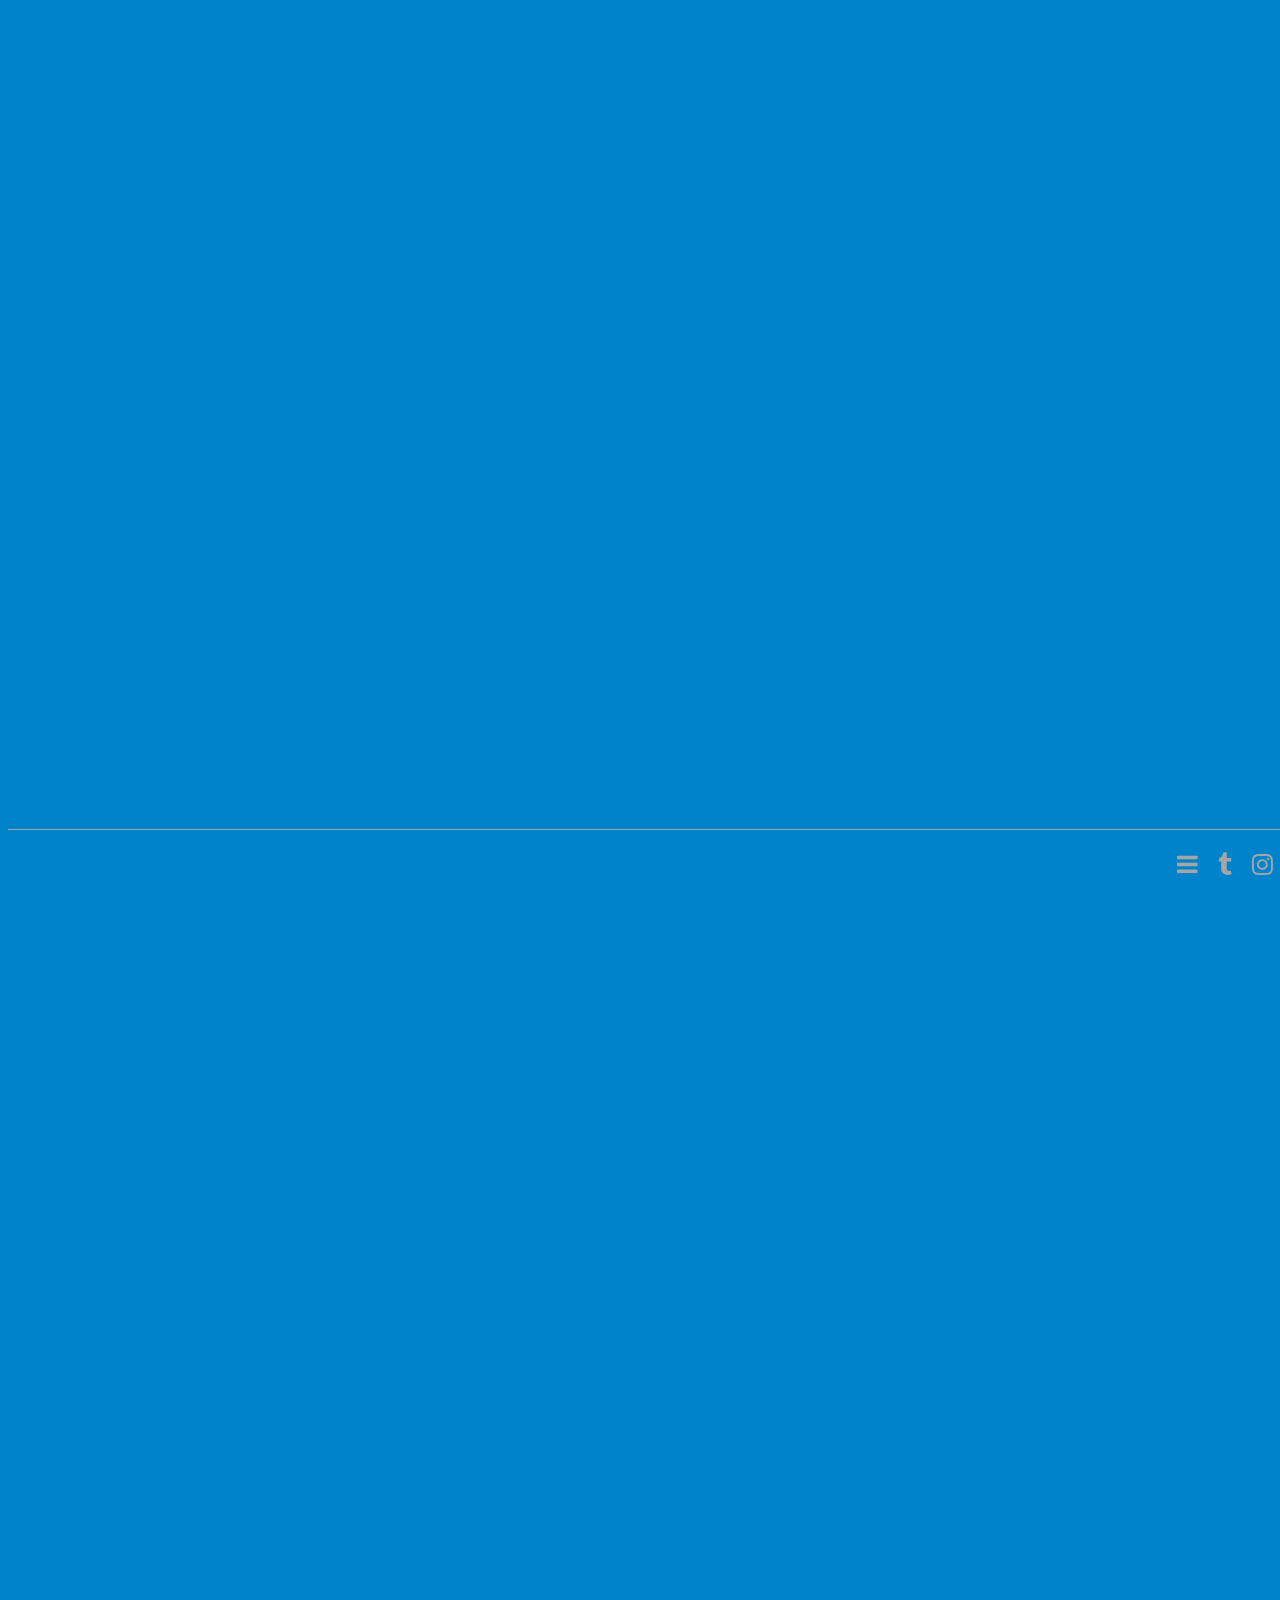
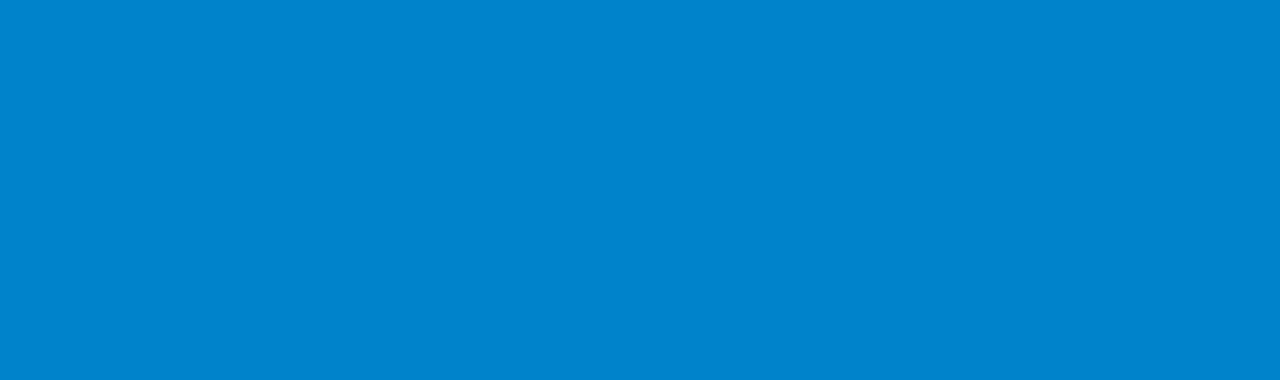
==== commit 7b971b35: "Add files via upload" ====
--- a/index.html
+++ b/index.html
@@ -25,8 +25,6 @@
           <link rel="mask-icon" href="/safari-pinned-tab.svg" color="#5bbad5">
           <meta name="theme-color" content="#ffffff">
 
-
-
           <script src="https://code.jquery.com/jquery-3.1.1.min.js"></script>
 
           <script src="https://cdnjs.cloudflare.com/ajax/libs/tether/1.4.0/js/tether.min.js" integrity="sha384-DztdAPBWPRXSA/3eYEEUWrWCy7G5KFbe8fFjk5JAIxUYHKkDx6Qin1DkWx51bBrb" crossorigin="anonymous"></script>
@@ -42,6 +40,8 @@
 
 
 
+          <!-- Custom NTLD JS/Jquery for toggles, panels and scrolling -->
+          <script src="js/nttld.js" type="text/javascript" charset="utf-8" async defer></script>
     </head>
 
     <body>
@@ -49,8 +49,8 @@
       <div class="container-fluid main">
 
 
-              <!-- Welcome photo - IE this is all you need ;) -->
-              <div class="row" id="image">
+              <!-- Welcome photo - IE this is all you need ;) Use image id for the zooming scrpit-->
+              <div class="row" id="photo">
                 <div class="col-12">
 
 
@@ -244,7 +244,6 @@
         <div id="sitemap" class="sitemap">
           <div class="all-wrapper">
             <div class="close-sitemap"><i class="fa fa-times-circle"></i></div>
-        <!-- entitled logo to swap -->
             <div class="row logo">
             <div class="col-12">
                 <img class="entitled-main-brand" src="esq-03-4.jpg">
@@ -256,7 +255,6 @@
               </div>
               <div class="col-12 col-sm-6 col-md-4 col-lg-3">
                 <!-- NTTLD TEES SECTION -->
-                </ul>
               </div>
               <div class="col-12 col-sm-6 col-md-4 col-lg-3">
                 <h2>collection</h2>
@@ -273,17 +271,9 @@
                   <li class="sitemap-link" data-id="faq">f.a.q.</li>
                 </ul>
               </div>
-        <!--     <div class="col-12 col-sm-6 col-md-4 col-lg-3">
-                <h2>store stuff</h2>
-                <ul>
-                  <li class="sitemap-link" data-id="guaranteed">guaranteed entitled</li>
-                  <li class="sitemap-link" data-id="sizing">sizing</li>
-                  <li class="sitemap-link" data-id="preorders">preorders</li>
-                  <li class="sitemap-link" data-id="shipping">shipping</li>
-                  <li>returns</li>
-                </ul>
-              </div> -->
-
+             <div class="col-12 col-sm-6 col-md-4 col-lg-3">
+               <!-- NTTLD STORE STUFF -->
+              </div>
             </div>
           </div>
         </div>
@@ -307,37 +297,11 @@
           </div>
       </footer>
 
-      <!-- Custom NTLD JS/Jquery for toggles, panels and scrolling -->
-      <script src="js/nttld.js" type="text/javascript" charset="utf-8" async defer></script>
+
 
       <!-- random and zooming and scrolling scripts -->
       <script src="js/bgrandom.js" type="text/javascript" ></script>
 
-      <script src="js/skrollr.js"></script>
-      <script>
-        var s = skrollr.init();
-      </script>
-
-      <!-- Piwik -->
-      <script type="text/javascript">
-
-        var _paq = _paq || [];
-        // tracker methods like "setCustomDimension" should be called before "trackPageView"
-        _paq.push(["setDocumentTitle", document.domain + "/" + document.title]);
-        _paq.push(["setCookieDomain", "*.nttld.ltd"]);
-        _paq.push(["setDomains", ["*.nttld.ltd","*.entitled.ltd","*.www.entitled.ltd","*.www.nttld.ltd"]]);
-        _paq.push(['trackPageView']);
-        _paq.push(['enableLinkTracking']);
-        (function() {
-          var u="https://analytics.shiftfocus.ca/";
-          _paq.push(['setTrackerUrl', u+'piwik.php']);
-          _paq.push(['setSiteId', '28']);
-          var d=document, g=d.createElement('script'), s=d.getElementsByTagName('script')[0];
-          g.type='text/javascript'; g.async=true; g.defer=true; g.src=u+'piwik.js'; s.parentNode.insertBefore(g,s);
-        })();
-      </script>
-      <noscript><p><img src="https://analytics.shiftfocus.ca/piwik.php?idsite=28&rec=1" style="border:0;" alt="" /></p></noscript>
-      <!-- End Piwik Code -->
 
   </body>
 </html>
--- a/css/nttld.css
+++ b/css/nttld.css
@@ -1,8 +1,8 @@
 body {
-  background: #000021;
+  background: #0083ca;
   font-family: 'Lato', sans-serif;
   font-size: 24px;
-  color: #ac862d;
+  color: #0083ca;
   letter-spacing: -0.2px;
 }
 .main {
@@ -131,7 +131,7 @@
 .main .other-pages .center-product .close-page i,
 .main .products-only .center-page .close-page i,
 .main .other-pages .center-page .close-page i {
-  color: #ac862d;
+  color: #0083ca;
 }
 .main .products-only .center-product .product-image,
 .main .other-pages .center-product .product-image,
@@ -212,7 +212,7 @@
 .main .products-only .center-page .text .product-style-band,
 .main .other-pages .center-page .text .product-style-band {
   height: 75px;
-  background-color: #000021;
+  background-color: #0083ca;
   margin-bottom: 10px;
   overflow: hidden;
 }
@@ -251,7 +251,7 @@
 .main .other-pages .center-page .text p {
   font-weight: 400;
   font-size: 14px;
-  color: #000021;
+  color: #0083ca;
 }
 .main .products-only .center-product .product-text p a,
 .main .other-pages .center-product .product-text p a,
@@ -262,7 +262,7 @@
 .main .products-only .center-page .text p a,
 .main .other-pages .center-page .text p a {
   display: inline;
-  color: #000021;
+  color: #0083ca;
   border: none;
   padding: 0px;
   margin: 0px;
@@ -324,7 +324,7 @@
   background: none;
   position: relative;
   bottom: 3px;
-  color: #ac862d;
+  color: #0083ca;
   font-weight: 200;
   background: none;
   font-size: 16px;
@@ -362,7 +362,7 @@
   text-align: right;
   padding-bottom: 0px;
   margin-bottom: 2px;
-  color: #ac862d;
+  color: #0083ca;
   transition: 0.3s color;
 }
 .main .products-only .center-product .product-text .button-wrapper button:hover,
@@ -433,7 +433,7 @@
 .main .other-pages .center-product .text .button-wrapper button:visited h3,
 .main .products-only .center-page .text .button-wrapper button:visited h3,
 .main .other-pages .center-page .text .button-wrapper button:visited h3 {
-  color: #000021;
+  color: #0083ca;
   transition: 0.3s color;
 }
 .main .products-only .center-product .product-text .button-wrapper button:hover i,
@@ -469,7 +469,7 @@
 .main .products-only .center-page .text .button-wrapper button:visited i,
 .main .other-pages .center-page .text .button-wrapper button:visited i {
   opacity: 1;
-  color: #ac862d;
+  color: #0083ca;
   transition: 0.3s opacity;
 }
 .main .products-only .center-product .row,
@@ -550,7 +550,7 @@
 .main .products-only .center-page .row .text a,
 .main .other-pages .center-page .row .text a {
   display: inline;
-  color: #000021;
+  color: #0083ca;
   border: none;
   padding: 0px;
   margin: 0px;
@@ -585,16 +585,16 @@
   padding-right: 10px;
 }
 .product-form button {
-  color: #ac862d;
-  background-color: #000021;
+  color: #0083ca;
+  background-color: #0083ca;
   outline: none;
   border: none;
 }
 .product-form button:hover,
 .product-form button:focus,
 .product-form button:active {
-  color: #000021;
-  background-color: #ac862d;
+  color: #0083ca;
+  background-color: #0083ca;
   outline: none;
 }
 .pages {
@@ -647,7 +647,7 @@
   text-transform: uppercase;
   font-weight: 300;
   padding-bottom: 15px;
-  border-bottom: 1px solid #ac862d;
+  border-bottom: 1px solid #00e0d5;
   font-size: 20px;
 }
 .pages .sitemap .all-wrapper .products ul {
@@ -661,12 +661,12 @@
   transition: 0.3s color ease-in-out;
 }
 .pages .sitemap .all-wrapper .products ul li:hover {
-  color: #000021;
+  color: #0083ca;
 }
 .pages .sitemap .boring-page {
   height: 100vh;
   width: 100vw;
-  background-color: #ac862d;
+  background-color: #0083ca;
 }
 .pages .show-them {
   top: 0vh;
